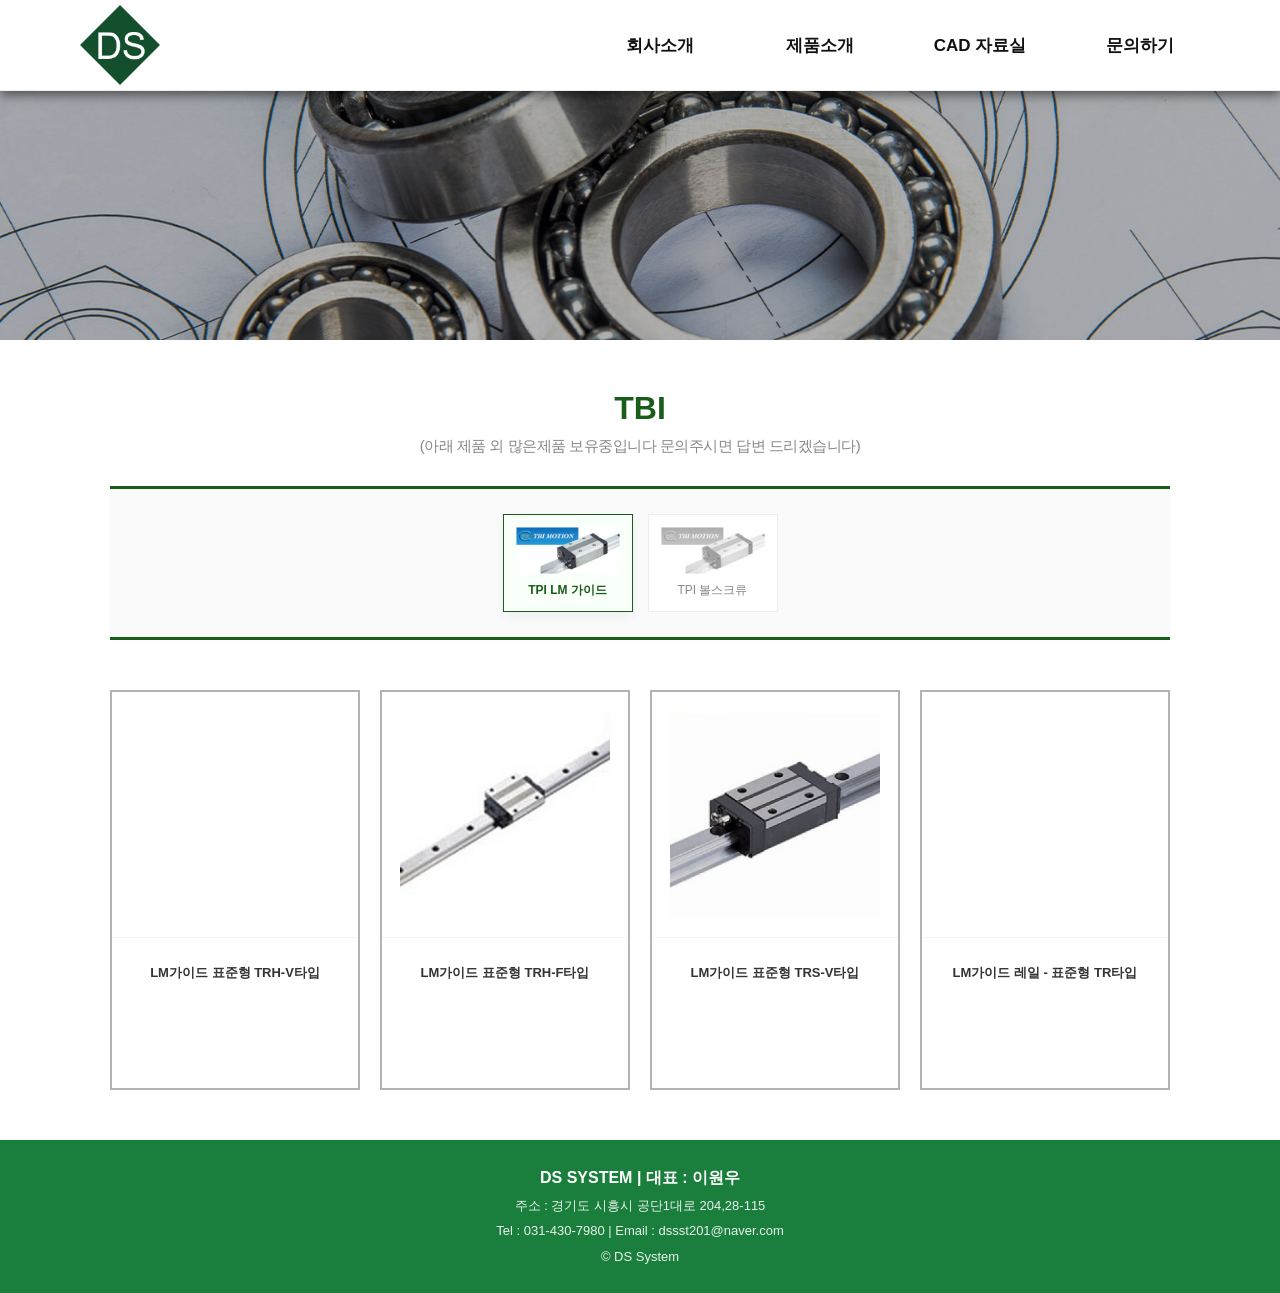
==== sub/tbi.html @ dbdba509 "Add files via upload" ====
<!DOCTYPE html>
<html lang="ko">
<head>
  <meta charset="UTF-8">
  <meta name="viewport" content="width=device-width, initial-scale=1.0, maximum-scale=1.0, minimum-scale=1.0, user-scalable=no">
  <meta name="format-detection" content="telephone=no, address=no, email=no">
  <title>DS System - SBC LINEAR</title>
  <link rel="stylesheet" href="../css/sbc.css">
  <link rel="stylesheet" href="../css/header.css">
  <link rel="stylesheet" href="../css/footer.css">
</head>

<body>
  <header class="header">
    <div class="header-wrap">
      <div class="logo-box">
        <a href="../index.html" class="logo">DS System</a>
      </div>
      <button class="hamburger" aria-label="메뉴 열기">
        <span></span><span></span><span></span>
      </button>
      <ul class="main-menu">
        <li>
          <a href="#">회사소개 <span class="arrow">▼</span></a>
          <ul class="sub">
            <li><a href="ceo.html">CEO 인사말</a></li>
            <li><a href="ceo.html#location">오시는길</a></li>
          </ul>
        </li>
        <li>
          <a href="#">제품소개 <span class="arrow">▼</span></a>
          <ul class="sub">
            <li><a href="sbc.html">SBC LINEAR</a></li>
            <li><a href="tbi.html">TBI</a></li>
            <li><a href="pmi.html">PMI</a></li>
            <li><a href="cpc.html">CPC</a></li>
            <li><a href="thk.html">THK</a></li>
            <li><a href="re.html">REXROTH</a></li>
            <li><a href="sp.html">스피드가이드</a></li>
            <li><a href="cp.html">커플링</a></li>
            <li><a href="ro">로크너트</a></li>
            <li><a href="pa.html">파워록</a></li>
            <li><a href="gi.html">기타취급품목</a></li>
          </ul>
        </li>
        <li><a href="#">CAD 자료실 <span class="arrow">▼</span></a><ul class="sub">
            <li><a href="cad.html?category=lm_guide">LM가이드 CAD</a></li>
            <li><a href="cad.html?category=ball_screw">볼스크류 CAD</a></li>
            <li><a href="cad.html?category=git">기타제품 CAD</a></li>
          </ul></li>
        <li><a href="#" class="kt">문의하기 <span class="arrow">▼</span></a></li>
      </ul>
    </div>
    <div class="dropdown-bg"></div>
  </header>

  <div class="hero"></div>

  <section class="jp-container">
    <div class="jp-category-header">
        <h2 class="jp-category-title">TBI</h2>
        <p class="jp-category-subtitle">(아래 제품 외 많은제품 보유중입니다 문의주시면 답변 드리겠습니다)</p>
    </div>
    <div class="jp-brand-filter" id="jp-brand-filter-area">
        <button class="jp-brand-item jp-on" data-category="lm_guide">
            <img src="../images/tbi.jpg" alt="TBI LM 가이드">
            <span>TPI LM 가이드</span>
        </button>
        <button class="jp-brand-item" data-category="ball_screw">
            <img src="../images/tbi.jpg" alt="TBI 볼스크류">
            <span>TPI 볼스크류</span>
        </button>
        </div>
    <div class="jp-product-grid" id="jp-product-display">
        </div>
</section>

<footer class="footer">
  <div class="footer-container">
    <p class="company">DS SYSTEM | 대표 : 이원우</p>
    <p class="address">주소 : 경기도 시흥시 공단1대로 204,28-115</p>
    <p class="contact">Tel : 031-430-7980 | Email : dssst201@naver.com</p>
    <p class="copyright">© DS System</p>
  </div>
</footer>

<script src="../js/tbi.js"></script>
<script src="../js/header.js"></script>
</body>
</html>
---- css/sbc.css ----
* {
  margin: 0;
  padding: 0;
  box-sizing: border-box;
}

body {
  padding-top: 80px;
  font-family: 'Noto Sans KR', sans-serif;
  background-color: #fff;
}

/* 히어로 섹션 */
.hero {
  height: 250px;
  background: url("../images/jpmbg.jpg") no-repeat center/cover;
  position: relative;
}

.hero::before {
  content: "";
  position: absolute;
  inset: 0;
  background: rgba(0,0,0,0.3);
}

/* 컨테이너 */
.jp-container { max-width: 1100px; margin: 50px auto; padding: 0 20px; }

/* 타이틀 스타일 */
.jp-category-header { text-align: center; margin-bottom: 30px; }
.jp-category-title { color: #1a5d1a; font-size: 32px; font-weight: 700; }
.jp-category-subtitle {
    color: #888;
    font-size: 15px;
    margin-top: 10px;
    font-weight: 400;
    letter-spacing: -0.5px;
}

/* 브랜드/품목 필터 버튼 */
.jp-brand-filter { 
  display: flex;
  justify-content: center;
  gap: 15px;
  margin-bottom: 50px;
  flex-wrap: wrap;
  padding: 25px 0; 
  border-top: 3px solid #1a5d1a;    
  border-bottom: 3px solid #1a5d1a; 
  background-color: #fafafa;
}
.jp-brand-item { 
    background: #fff; border: 1px solid #eee; padding: 12px; width: 130px; 
    cursor: pointer; transition: all 0.3s ease; display: flex; flex-direction: column; align-items: center;
}
.jp-brand-item img { width: 100%; height: auto; margin-bottom: 8px; filter: grayscale(100%); opacity: 0.5; transition: 0.3s; }
.jp-brand-item span { font-size: 12px; color: #888; font-weight: 500; word-break: keep-all; }

/* 필터 버튼 활성화(On) 상태 */
.jp-brand-item.jp-on { border-color: #1a5d1a; background: #f9fff9; box-shadow: 0 4px 10px rgba(0,0,0,0.05); }
.jp-brand-item.jp-on img { filter: grayscale(0%); opacity: 1; }
.jp-brand-item.jp-on span { color: #1a5d1a; font-weight: 700; }

/* 제품 그리드 */
.jp-product-grid { display: grid; grid-template-columns: repeat(4, 1fr); gap: 20px; min-height: 400px; transition: opacity 0.3s ease; }

/* 제품 카드 (전체 영역 오버레이 적용을 위해 수정) */
.jp-product-card { 
  border: 2px solid #dde3ea62; 
  border-color: #888888a2;
  transition: 0.3s; 
  background: #fff; 
  overflow: hidden; 
  display: block; 
  text-decoration: none; 
  position: relative; /* 자식 요소인 오버레이의 기준점 */
}

/* 사진 박스 */
.jp-product-img-box {
    width: 100%;
    aspect-ratio: 1/1;
    display: flex;
    align-items: center;
    justify-content: center;
    border-bottom: 1px solid #f5f5f5;
    background-color: #fff;
    overflow: hidden; 
}
.jp-product-img {
    width: 85%;
    height: auto;
    object-fit: contain;
    transition: transform 0.4s ease-in-out; 
}

/* 제품 정보 영역 */
.jp-product-info { padding: 15px; text-align: center; display: flex; align-items: center; justify-content: center; min-height: 70px; }
.jp-product-name { font-size: 13px; color: #333; font-weight: 600; margin: 0; word-break: keep-all; line-height: 1.4; }

/* =========================================
   [수정됨] 카드 전체를 덮는 다운로드 오버레이
   ========================================= */
.download-overlay {
    position: absolute;
    top: 0;
    left: 0;
    width: 100%;
    height: 100%; /* 카드 전체 높이를 덮음 */
    background: rgba(0, 0, 0, 0.6); /* 약간 더 짙은 반투명 검정 */
    display: flex;
    align-items: center;
    justify-content: center;
    opacity: 0; /* 평소 숨김 */
    transition: opacity 0.3s ease;
    z-index: 10; /* 가장 위로 올림 */
}

.download-overlay span {
    color: #fff;
    font-weight: 700;
    font-size: 16px; /* 글씨 크기 약간 키움 */
    border: 2px solid #fff; /* 테두리 두께 조절 */
    padding: 10px 20px;
    letter-spacing: 1px;
    background: rgba(255, 255, 255, 0.1); /* 버튼 안쪽 살짝 밝게 */
}

/* 마우스를 올렸을 때 효과 */
@media (hover: hover) {
    .jp-product-card:hover { 
        border-color: #1a5d1a; 
        transform: translateY(-5px); 
        box-shadow: 0 8px 15px rgba(0,0,0,0.15); 
    }
    
    /* 카드에 마우스 올리면 전체 오버레이 등장 */
    .jp-product-card:hover .download-overlay {
        opacity: 1;
    }
    
    /* 이미지 살짝 확대 */
    .jp-product-card:hover .jp-product-img { 
        transform: scale(1.05); 
    }
}

/* 반응형 */
@media (max-width: 900px) { 
    .jp-product-grid { grid-template-columns: repeat(2, 1fr); } 
}
---- css/header.css ----
/* ========================= */
/* RESET & 기본 스타일 */
/* ========================= */
* {
  margin: 0;
  padding: 0;
  box-sizing: border-box;
  font-family: 'Inter', 'Noto Sans KR', sans-serif;
}

body {
  padding-top: 90px;
}

/* ========================= */
/* HEADER */
/* ========================= */
.header {
  position: fixed;
  top: 0;
  left: 0;
  width: 100%;
  background: white;
  z-index: 1000;
  border-bottom: 1px solid #eee;
  box-shadow: 0px 4px 10px rgba(0, 0, 0, 0.5);
}

.header-wrap {
  max-width: 1200px;
  margin: 0 auto;
  height: 90px;
  display: flex;
  align-items: center;
  justify-content: space-between;
  padding: 0 20px;
}

/* 로고 */
.logo-box {
  width: 120px;
  height: 80px;
}
.logo {
  display: block;
  width: 100%;
  height: 100%;
  background: url("../images/logo.png") no-repeat center / contain;
  text-indent: -9999px;
  overflow: hidden;
}

/* ========================= */
/* MAIN MENU (PC) */
/* ========================= */
.main-menu {
  display: flex;
  list-style: none;
}

.main-menu > li {
  width: 160px;
  text-align: center;
  position: relative;
}

.main-menu > li > a {
  display: flex;
  align-items: center;
  justify-content: center;
  height: 90px;
  font-size: 17px;
  font-weight: 600;
  color: #111;
  text-decoration: none;
  position: relative;
  transition: all 0.3s;
}

/* PC 화살표 숨김 */
.main-menu > li > a .arrow {
  display: none;
}

.main-menu > li > a::after {
  content: "";
  position: absolute;
  bottom: 15px;
  left: 50%;
  transform: translateX(-50%);
  width: 0;
  height: 2px;
  background: #1a7f3c;
  transition: 0.3s;
}

.main-menu > li:hover > a::after {
  width: 60%;
}

/* ========================= */
/* SUB MENU (PC) */
/* ========================= */
.sub {
  position: absolute;
  top: 90px;
  left: 0;
  width: 100%;
  padding: 20px 0;
  opacity: 0;
  visibility: hidden;
  z-index: 10;
  transition: all 0.2s ease;
  list-style: none;
}

.header:hover .sub {
  opacity: 1;
  visibility: visible;
}

.sub li { line-height: 30px; }
.sub li a { font-size: 14px; color: #444; text-decoration: none; display: block; }
.sub li:hover { background-color: #1a7f3c; }
.sub li:hover a { color: #fff !important; }

/* ========================= */
/* DROPDOWN BACKGROUND (PC) */
/* ========================= */
.dropdown-bg {
  position: absolute;
  top: 90px;
  left: 0;
  width: 100%;
  height: 0; /* 초기 높이 */
  background: #f8faf9;
  box-shadow: 0px 4px 10px rgba(0, 0, 0, 0.5);
  transition: height 0.4s ease;
  z-index: 1;
}

/* ★ 여기서 높이를 조절하세요! ★ */
.header:hover .dropdown-bg {
  height: 380px; /* 서브 메뉴 개수에 맞춰 조절 (예: 200px, 220px 등) */
  border-top: 1px solid #1a7f3c;
}

/* ========================= */
/* HAMBURGER BUTTON */
/* ========================= */
.hamburger {
  display: none;
  flex-direction: column;
  gap: 5px;
  border: none;
  background: transparent;
  cursor: pointer;
  padding: 10px;
  z-index: 1100;
}
.hamburger span {
  display: block;
  width: 25px;
  height: 3px;
  background: #111;
  transition: 0.3s;
}
.hamburger.active span:nth-child(1) { transform: rotate(45deg) translate(5px, 6px); }
.hamburger.active span:nth-child(2) { opacity: 0; }
.hamburger.active span:nth-child(3) { transform: rotate(-45deg) translate(5px, -6px); }

/* ====================================================== */
/* MOBILE RESPONSIVE (1024px 이하) */
/* ====================================================== */
@media screen and (max-width: 1024px) {
  .hamburger {
    display: flex;
    position: absolute;
    right: 20px;
    top: 25px;
  }

  .main-menu {
    position: fixed;
    top: 90px;
    right: -100%;
    width: 280px;
    height: calc(100vh - 90px);
    background: #fff;
    display: block;
    transition: right 0.3s ease;
    z-index: 999;
    overflow-y: auto;
    box-shadow: -5px 0 10px rgba(0,0,0,0.1);
  }

  .main-menu.active { right: 0; }

  .main-menu > li {
    width: 100%;
    border-bottom: 1px solid #eee;
    transition: background-color 0.3s;
  }

  /* 모바일 활성화 상태 (JS에서 추가됨) */
  .main-menu > li.active-parent {
    background-color: #1a7f3c;
  }

  .main-menu > li > a {
    height: auto;
    padding: 18px 20px;
    display: flex;
    justify-content: space-between;
    align-items: center;
    font-size: 16px;
    color: #111;
  }

  /* 활성화 시 글자색 흰색 */
  .main-menu > li.active-parent > a {
    color: #fff !important;
  }

  .main-menu > li > a .arrow {
    display: inline-block !important;
    font-size: 12px;
    transition: 0.3s;
  }

  .main-menu > li.active-parent > a .arrow {
    color: #fff !important;
    transform: rotate(180deg);
  }

  .main-menu > li > a::after { display: none; }

  .sub {
    position: static;
    opacity: 1;
    visibility: visible;
    max-height: 0;
    overflow: hidden;
    padding: 0 !important;
    background: #fdfdfd;
    transition: max-height 0.3s ease-out;
  }

  .sub li a { padding: 12px 30px; color: #666; }

  /* 모바일에서 PC 효과 완전 제거 */
  .header:hover .dropdown-bg { height: 0; }
  .dropdown-bg { display: none !important; }
}
---- css/footer.css ----
.footer {
  cursor: default;
  background: #1a7f3c;
  text-align: center;
  padding: 20px 20px; /* 전체 높이 적당하게 */
  font-family: 'Noto Sans KR', sans-serif;
  line-height: 1.6;
  color: white;
}

.footer-container p {
  margin: 5px 0;
  font-size: 14px;
  font-weight: normal;
}

/* 회사명 + 대표 가독성 강화 */
.footer-container .company {
  font-size: 16px; /* 다른 텍스트보다 살짝 크게 */
  font-weight: 700; /* 적당히 두껍게 */
}

/* 주소, 연락처, 저작권은 기본 */
.footer-container .address,
.footer-container .contact,
.footer-container .copyright {
  font-size: 13px;
  font-weight: normal;
  opacity: 0.9;
}

@media (max-width: 768px) {
.footer {
  cursor: default;
  background: #1a7f3c;
  text-align: center;
  padding: 30px 20px; /* 전체 높이 적당하게 */
  font-family: 'Noto Sans KR', sans-serif;
  line-height: 1.6;
  color: white;
  }

  .footer-container p {
  margin: 5px 0;
  font-size: 14px;
  font-weight: normal;
  }

  /* 회사명 + 대표 가독성 강화 */
  .footer-container .company {
    font-size: 16px; /* 다른 텍스트보다 살짝 크게 */
    font-weight: 700; /* 적당히 두껍게 */
  }

  /* 주소, 연락처, 저작권은 기본 */
  .footer-container .address,
  .footer-container .contact,
  .footer-container .copyright {
    font-size: 13px;
    font-weight: normal;
    opacity: 0.9;
  }
}
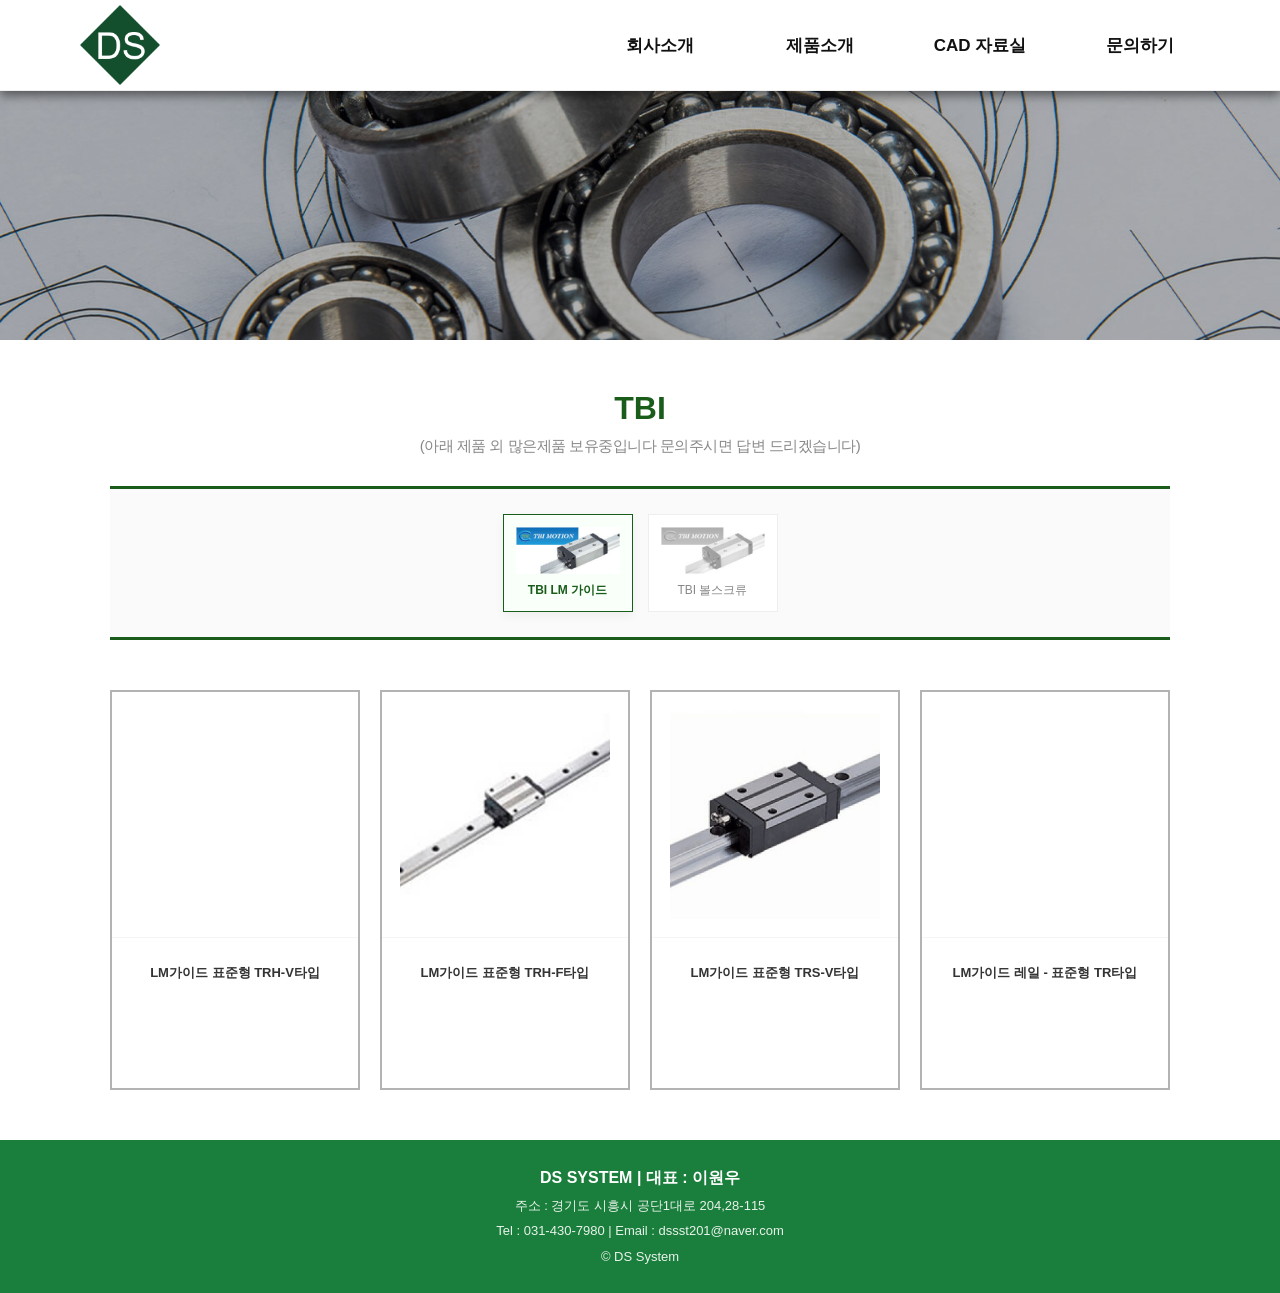
==== commit 61478fe2: "Update tbi.html" ====
--- a/sub/tbi.html
+++ b/sub/tbi.html
@@ -64,11 +64,11 @@
     <div class="jp-brand-filter" id="jp-brand-filter-area">
         <button class="jp-brand-item jp-on" data-category="lm_guide">
             <img src="../images/tbi.jpg" alt="TBI LM 가이드">
-            <span>TPI LM 가이드</span>
+            <span>TBI LM 가이드</span>
         </button>
         <button class="jp-brand-item" data-category="ball_screw">
             <img src="../images/tbi.jpg" alt="TBI 볼스크류">
-            <span>TPI 볼스크류</span>
+            <span>TBI 볼스크류</span>
         </button>
         </div>
     <div class="jp-product-grid" id="jp-product-display">
@@ -87,4 +87,4 @@
 <script src="../js/tbi.js"></script>
 <script src="../js/header.js"></script>
 </body>
-</html>+</html>
--- a/css/header.css
+++ b/css/header.css
@@ -49,7 +49,16 @@
   text-indent: -9999px;
   overflow: hidden;
 }
-
+.sr-only {
+    position: absolute;
+    width: 1px;
+    height: 1px;
+    padding: 0;
+    margin: -1px;
+    overflow: hidden;
+    clip: rect(0, 0, 0, 0);
+    border: 0;
+}
 /* ========================= */
 /* MAIN MENU (PC) */
 /* ========================= */
@@ -251,4 +260,4 @@
   /* 모바일에서 PC 효과 완전 제거 */
   .header:hover .dropdown-bg { height: 0; }
   .dropdown-bg { display: none !important; }
-}+}
